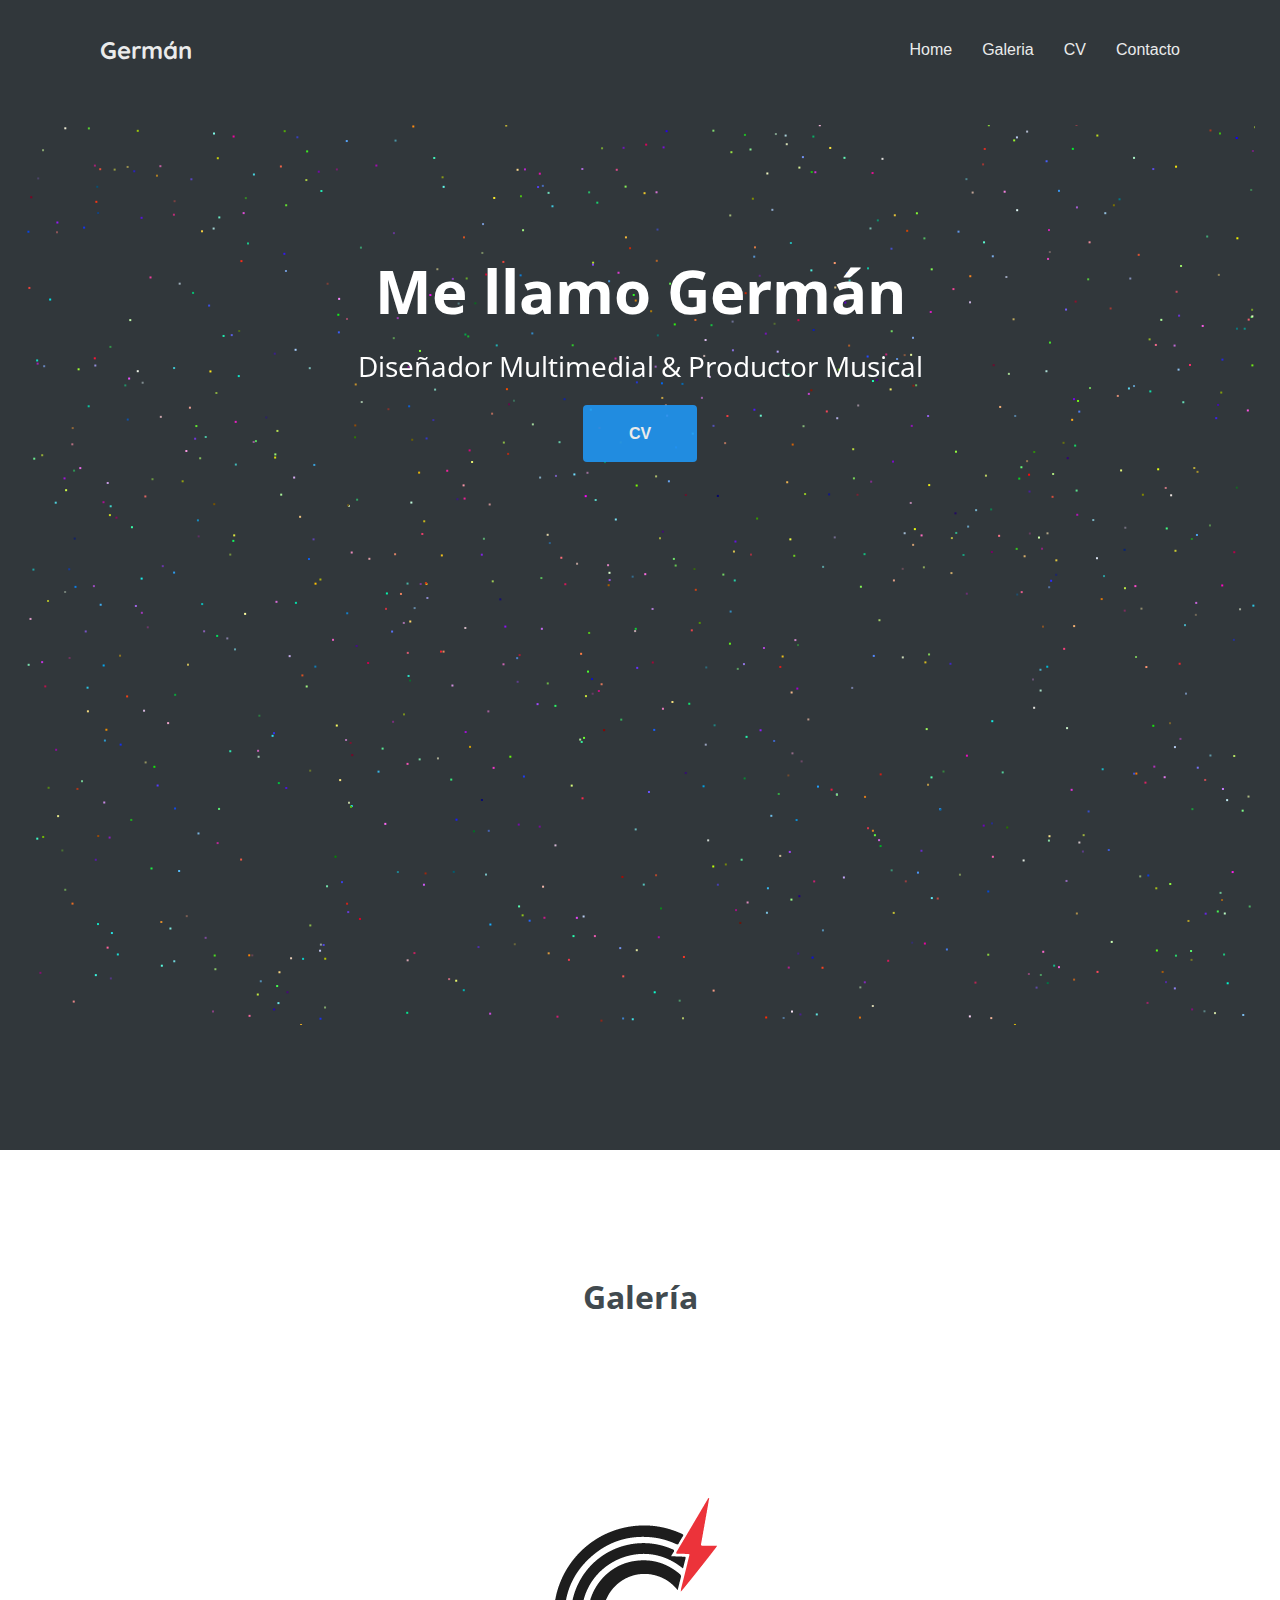
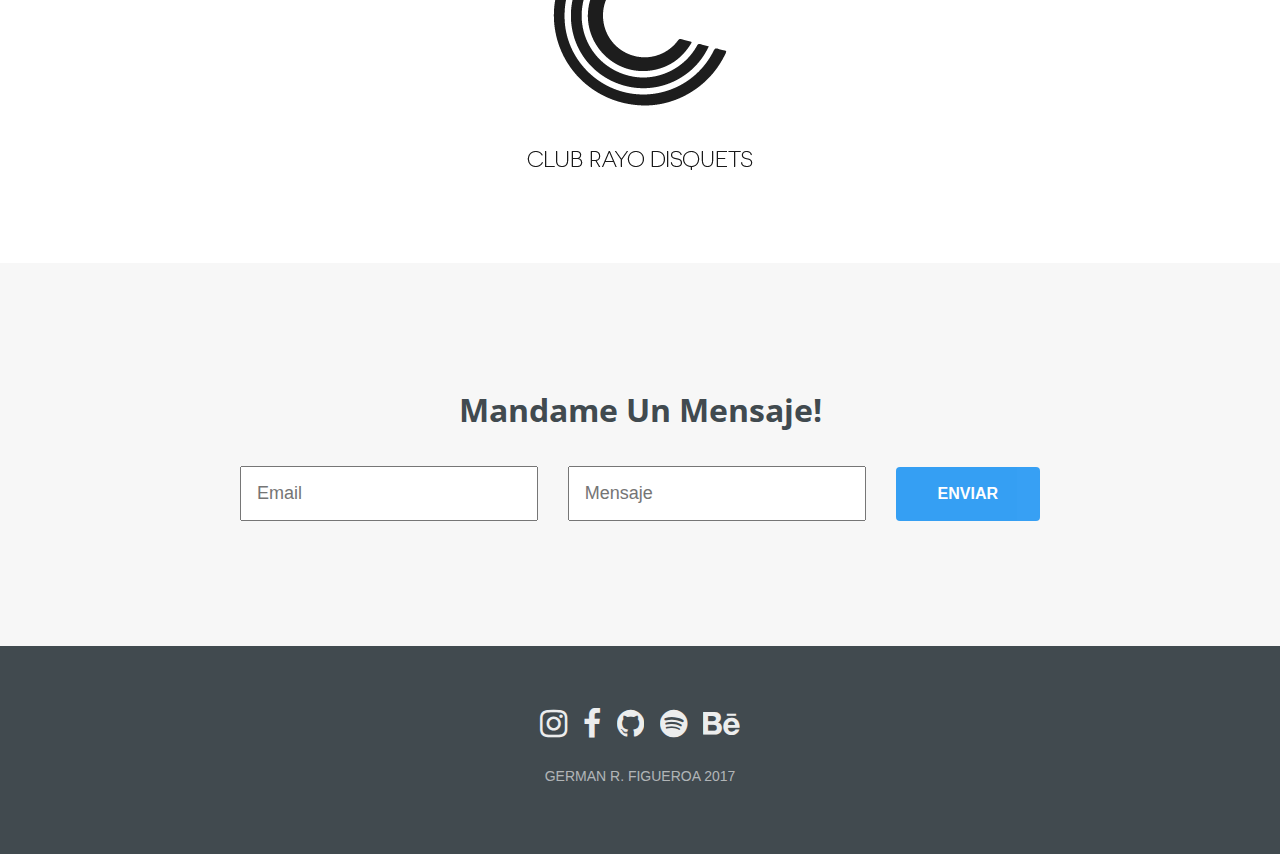
==== index.html @ ab31dfc7 "Todo el proyecto" ====
<!DOCTYPE html>
<html>
<head>
    <meta charset="utf-8">
    <meta http-equiv="X-UA-Compatible" content="IE=edge">
    <meta name="viewport" content="width=device-width, initial-scale=1">
    <title>German Figueroa</title>

	<link href="https://fonts.googleapis.com/css?family=Open+Sans" rel="stylesheet">
	<link href="https://fonts.googleapis.com/css?family=Quicksand" rel="stylesheet">
    <link rel="stylesheet" href="http://maxcdn.bootstrapcdn.com/font-awesome/4.6.0/css/font-awesome.min.css">
    <link rel="stylesheet" href="assets/css/styles.css">

</head>

<body>
	<header>
		<h2><a href="#">Germ&aacute;n</a></h2>
		<nav>
			<ul>
				<li><a href="index.html">Home</a></li>
				<li><a href="galeria.html">Galeria</a></li>
				<li><a href="cv.html">CV</a></li>
				<li><a href="contacto.html">Contacto</a></li>
			</ul>
		</nav>
	</header>

	<section class="hero">
		<canvas id="canvas"></canvas>
		<div class="background-image"></div>
		<div class="canvas-content">
			<h1>Me llamo Germ&aacute;n</h1>
			<h3>Diseñador Multimedial &amp; Productor Musical</h3>
			<a href="" class="btn">CV</a>
		</div>
	</section>

	<section class="our-work">
		<h3 class="title">Galer&iacute;a</h3>
		<p></p>
		<ul class="grid">
			<li class="small"><a href="galeria.html"><img id="backgr" alt="trabajos" src="assets/img/crd2017.png"></a></li>
		</ul>
	</section>
	
	<section class="contact">
		<h3 class="title">Mandame un mensaje!</h3>	
		<form>
			<input type="email" placeholder="Email">
			<input type="mensaje" placeholder="Mensaje">

			<a href="#" class="btn">Enviar</a>
		</form>
	</section>

	<footer>
		<ul>
			<li><a href="https://www.instagram.com/bangalger/"><i class="fa fa-instagram"></i></a></li>
			<li><a href="https://www.facebook.com/geerfigueroa"><i class="fa fa-facebook"></i></a></li>
			<li><a href="https://github.com/bangalger"><i class="fa fa-github"></i></a></li>
			<li><a href="spotify:artist:5LrN694ZLqVkj6VzW6504C"><i class="fa fa-spotify"></i></a></li>
			<li><a href="https://www.behance.net/88gf"><i class="fa fa-behance"></i></a></li>
		</ul>
		<p>German R. Figueroa 2017</p>
	</footer>

<script type="text/javascript" src="assets/js/jquery-3.1.1.min.js"></script>
<script type="text/javascript" src="assets/js/func.js"></script>
</body>

</html>
---- assets/css/styles.css ----
/*-------------
 	General
-------------*/

*{
	margin: 0;
	padding: 0;
	box-sizing: border-box;
}

html{
	font: normal 16px sans-serif;
	color: #555;
}

ul, nav{
	list-style: none;
}

a{
	text-decoration: none;
	color: inherit;
	cursor: pointer;

	opacity: 0.9;
}

a:hover{
	opacity: 1;
}

a.btn{
	color: #fff;
	border-radius: 4px;
	text-transform: uppercase;
	background-color: #2196F3;
	font-weight: 800;
	text-align: center;
}

hr{
	width: 150px;
	height: 2px;
	background-color: #2196F3;
	border: 0;
	margin-bottom: 80px;
}

section{
	display: flex;
	flex-direction: column;
	align-items: center;

	padding: 125px 100px;
}

@media (max-width: 1000px){

	section{
		padding: 100px 50px;
	}

}

@media (max-width: 600px){

	section{
		padding: 80px 30px;
	}

}

section h3.title{
	color: #414a4f;
	text-transform: capitalize; 
	font: bold 32px 'Open Sans', sans-serif;
	margin-bottom: 35px;
	text-align: center;
}

section p{
	max-width: 800px;
	text-align: center;
	margin-bottom: 35px;
	padding: 0 20px;
	line-height: 2;
}

ul.grid{
	width: 100%;
	display: flex;
	flex-wrap: wrap;
	justify-content: center;
}


/*-------------
 	Header
-------------*/

header{
	position: absolute;
	top: 0;
	left: 0;
	z-index: 10;
	width: 100%;
	display: flex;
	justify-content: space-between;
	align-items: center;
	color: #fff;
	padding: 35px 100px 0;
}

header h2{
	font-family: 'Quicksand', sans-serif;
}

header nav{
	display: flex;
}

header nav ul {
	display: flex;
}

header nav li{
	margin: 0 15px;
}

header nav ul li{
	margin: 0 15px;
}


header nav li:first-child{
	margin-left: 0;	
}

header nav li:last-child{
	margin-right: 0;	
}



@media (max-width: 1000px){
	header{
		padding: 20px 50px;
	}
}


@media (max-width: 700px){
	header{
		flex-direction: column;		
	}

	header h2{
		margin-bottom: 15px;
	}
}



/*----------------
 	Hero Section
----------------*/
.image-container{
	background-image: url('../img/coast.jpg');
}

.hero{
	position: relative;
	justify-content: center;
	min-height: 100vh;
	color: #fff;
	text-align: center;
}

canvas{
	display:block;
}

.hero .canvas-content{
	position:absolute;
	top: 250px;
}
.hero .background-image{
	position: absolute;
	top: 0;
	left: 0;
	width: 100%;
	height: 100%;
	background-size: cover;
	background-color: #000;
	z-index: -1;
}

.hero .background-image:after{
	content: '';
	position: absolute;
	top: 0;
	left: 0;
	width: 100%;
	height: 100%;
	background-color: #414a4f;
	opacity: 0.75;
}

.hero h1{
	font: bold 60px 'Open Sans', sans-serif;
	margin-bottom: 15px;
}

.hero h3{
	font: normal 28px 'Open Sans', sans-serif;
	margin-bottom: 40px;
}

.hero a.btn{
	padding: 20px 46px;
}

@media (max-width: 800px){

	.hero{
		min-height: 600px;
	}

	.hero h1{
		font-size: 48px;
	}

	.hero h3{
		font-size: 24px;
	}

	.hero a.btn{
		padding: 15px 40px;
	}

}


/*--------------------
 	Our Work Section
---------------------*/

.оur-work{
	background-color: #fff;
}

.our-work .grid li{
	padding: 20px;
	height: 350px;
	border-radius: 3px;

	background-clip: content-box;
	background-size: cover;
	background-position: center;
}

.our-work .grid li.small{
	flex-basis: 40%;
}

.our-work .grid li.large{
	flex-basis: 60%;
}


@media (max-width: 1000px){

	.our-work .grid li.small,
	.our-work .grid li.large{
		flex-basis: 100%;
	}

}



/*----------------------
 	Features Section
----------------------*/

.features{
	background-color: #f7f7f7;
}

.features .grid li{
	padding: 0 30px;
	flex-basis: 33%;
	text-align: center;
}

.features .grid li i{
    font-size: 50px;
    color: #2196F3;
    margin-bottom: 25px;
}

.features .grid li h4{
	color: #555;
    font-size: 20px;
    margin-bottom: 25px;
}

.features .grid li p{
    margin: 0;
}

@media (max-width: 1000px){

	.features .grid li{
		flex-basis: 70%;
		margin-bottom: 65px;
	}

	.features .grid li:last-child{
		margin-bottom: 0;
	}

}


@media (max-width: 600px){

	.features .grid li{
		flex-basis: 100%;
	}

}



/*--------------------
 	Reviews Section
--------------------*/

.reviews{
	background-color: #fff;
}

.reviews .quote{
	text-align: center;
	width: 80%;
    font-size: 22px;
    font-weight: 300;
    line-height: 1.5;
    margin-bottom: 20px;
    padding: 0;
}

.reviews .author{
    font-size: 18px;
    margin-bottom: 50px;
}

.reviews .author:last-child{
    margin-bottom: 0;
}

@media (max-width: 1000px){

	.reviews .quote{
		font-size: 20px;
	}

	.reviews .author{
	    font-size: 16px;
	}

}



/*---------------------
 	Contact Section
---------------------*/

.contact{
	background-color: #f7f7f7;
}

.contact form{
	display: flex;
	align-items: center;
	justify-content: center;
	flex-wrap: wrap;

	max-width: 800px;
	width: 80%;
}

.contact form input{
	padding: 15px;
	flex: 1;
	margin-right: 30px;
	font-size: 18px;
	color: #555;
}

.contact form .btn{
	padding: 18px 42px;
}


@media (max-width: 800px){

	.contact form input{
		flex-basis: 100%;
		margin: 0 0 20px 0;
	}

}




/*-------------
 	Footer
-------------*/

footer{
	display: flex;
	flex-direction: column;
	align-items: center;
	text-align: center;
	color: #fff;
	background-color: #414a4f;
	padding: 60px 0;
}

footer ul{
	display: flex;
	margin-bottom: 25px;
	font-size: 32px;
}

footer ul li{
	margin: 0 8px;	
}

footer ul li:first-child{
	margin-left: 0;	
}

footer ul li:last-child{
	margin-right: 0;	
}

footer p{
	text-transform: uppercase;
	font-size: 14px;
	color: rgba(255,255,255,0.6);
	margin-bottom: 10px;
}

footer p a{
	color: #fff;
}

@media (max-width: 700px){

	footer{
		padding: 80px 15px;
	}

}


/* -- Demo ads -- */

@media (max-width: 1200px) {
	#bsaHolder{ display:none;}
}
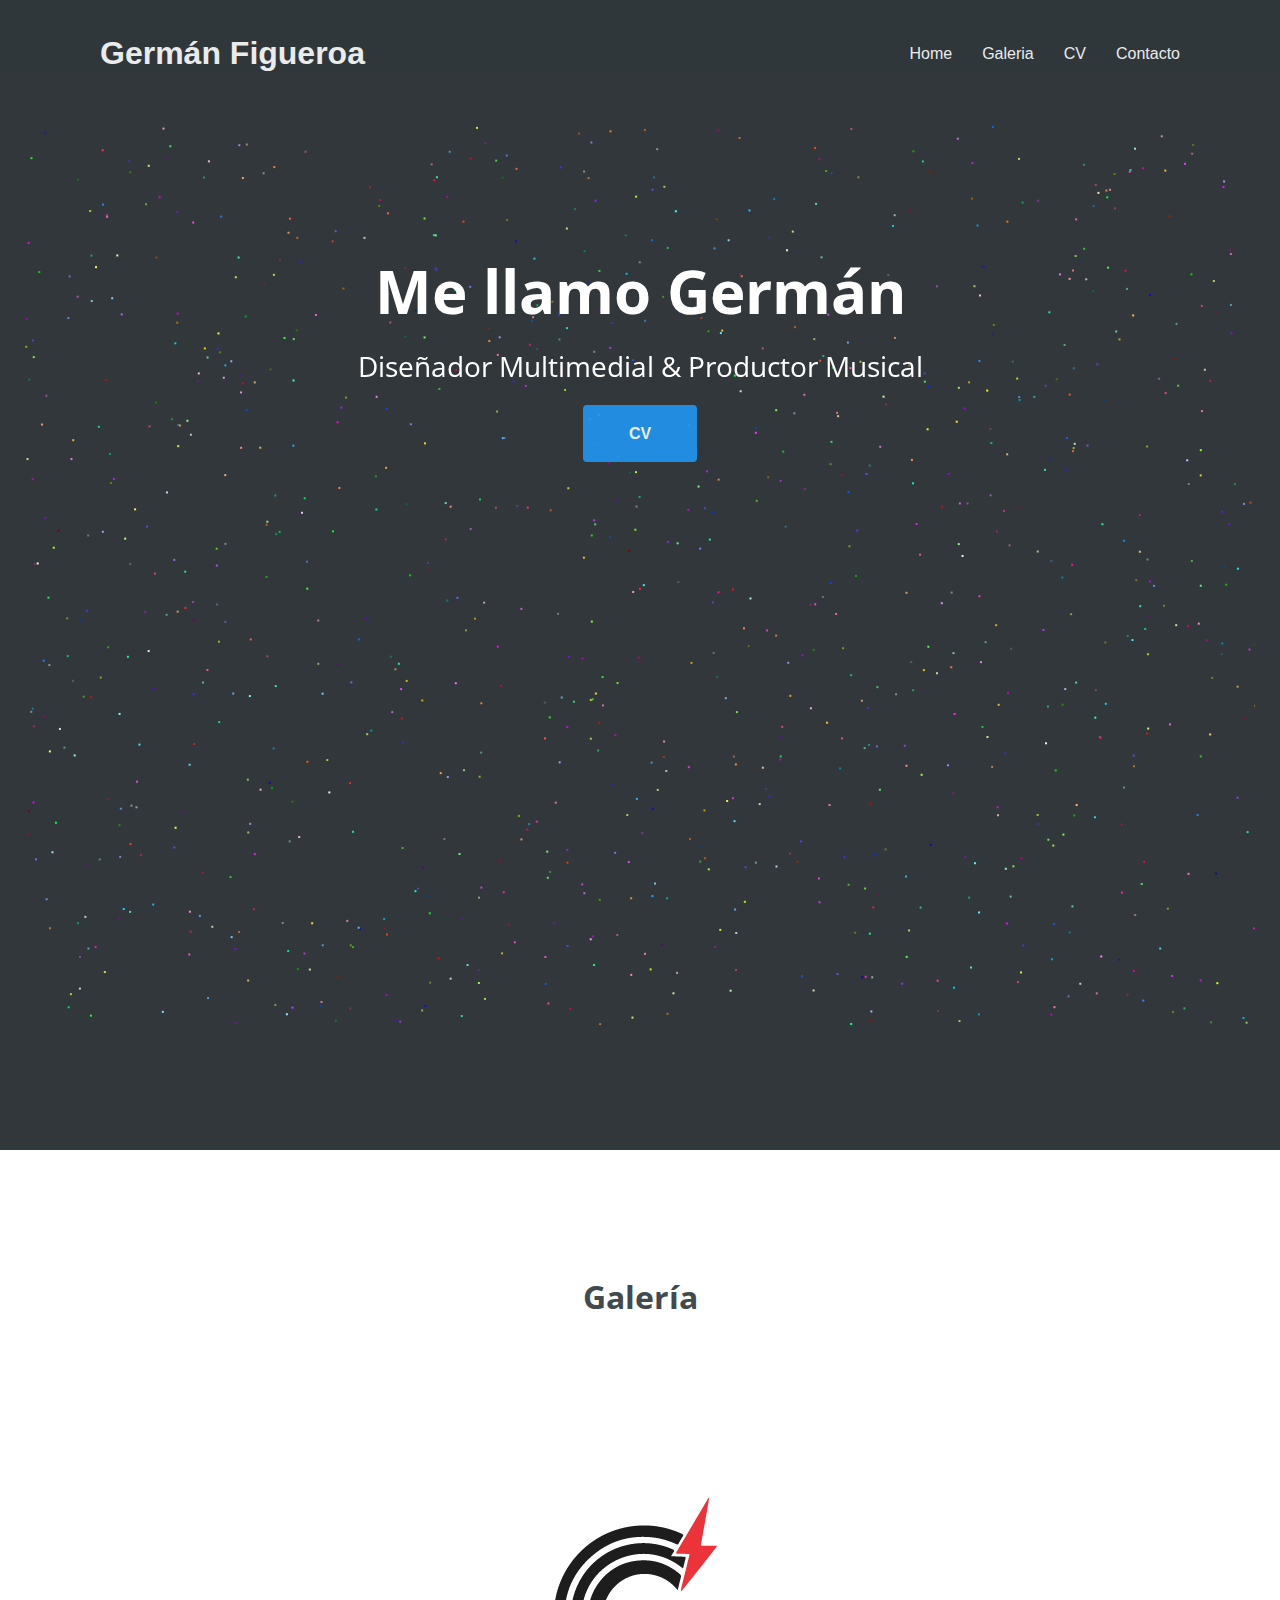
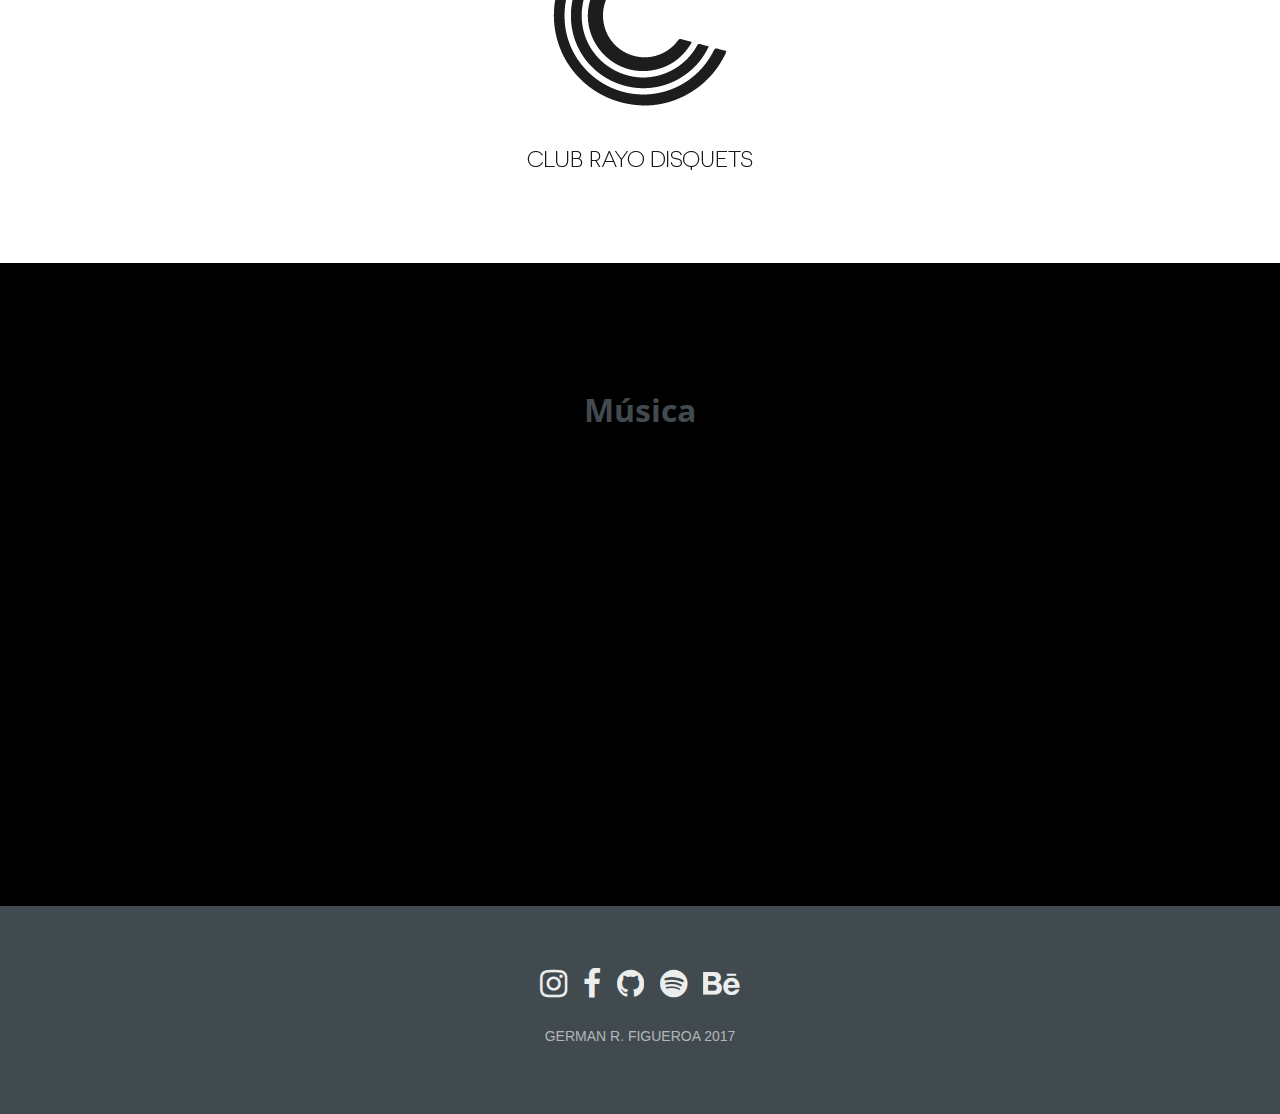
==== commit dd83b9f5: "comit" ====
--- a/index.html
+++ b/index.html
@@ -15,7 +15,7 @@
 
 <body>
 	<header>
-		<h2><a href="#">Germ&aacute;n</a></h2>
+		<h1><a href="index.html">Germ&aacute;n Figueroa</a></h1>
 		<nav>
 			<ul>
 				<li><a href="index.html">Home</a></li>
@@ -44,14 +44,9 @@
 		</ul>
 	</section>
 	
-	<section class="contact">
-		<h3 class="title">Mandame un mensaje!</h3>	
-		<form>
-			<input type="email" placeholder="Email">
-			<input type="mensaje" placeholder="Mensaje">
-
-			<a href="#" class="btn">Enviar</a>
-		</form>
+	<section style="background-color:black">
+		<h3 class="title">Música</h3>
+		<iframe width="560" height="315" src="https://www.youtube.com/embed/-3hhRb0fc_4" frameborder="0" allowfullscreen></iframe>
 	</section>
 
 	<footer>
--- a/assets/css/styles.css
+++ b/assets/css/styles.css
@@ -109,6 +109,7 @@
 	align-items: center;
 	color: #fff;
 	padding: 35px 100px 0;
+	background-color: #30373b;
 }
 
 header h2{
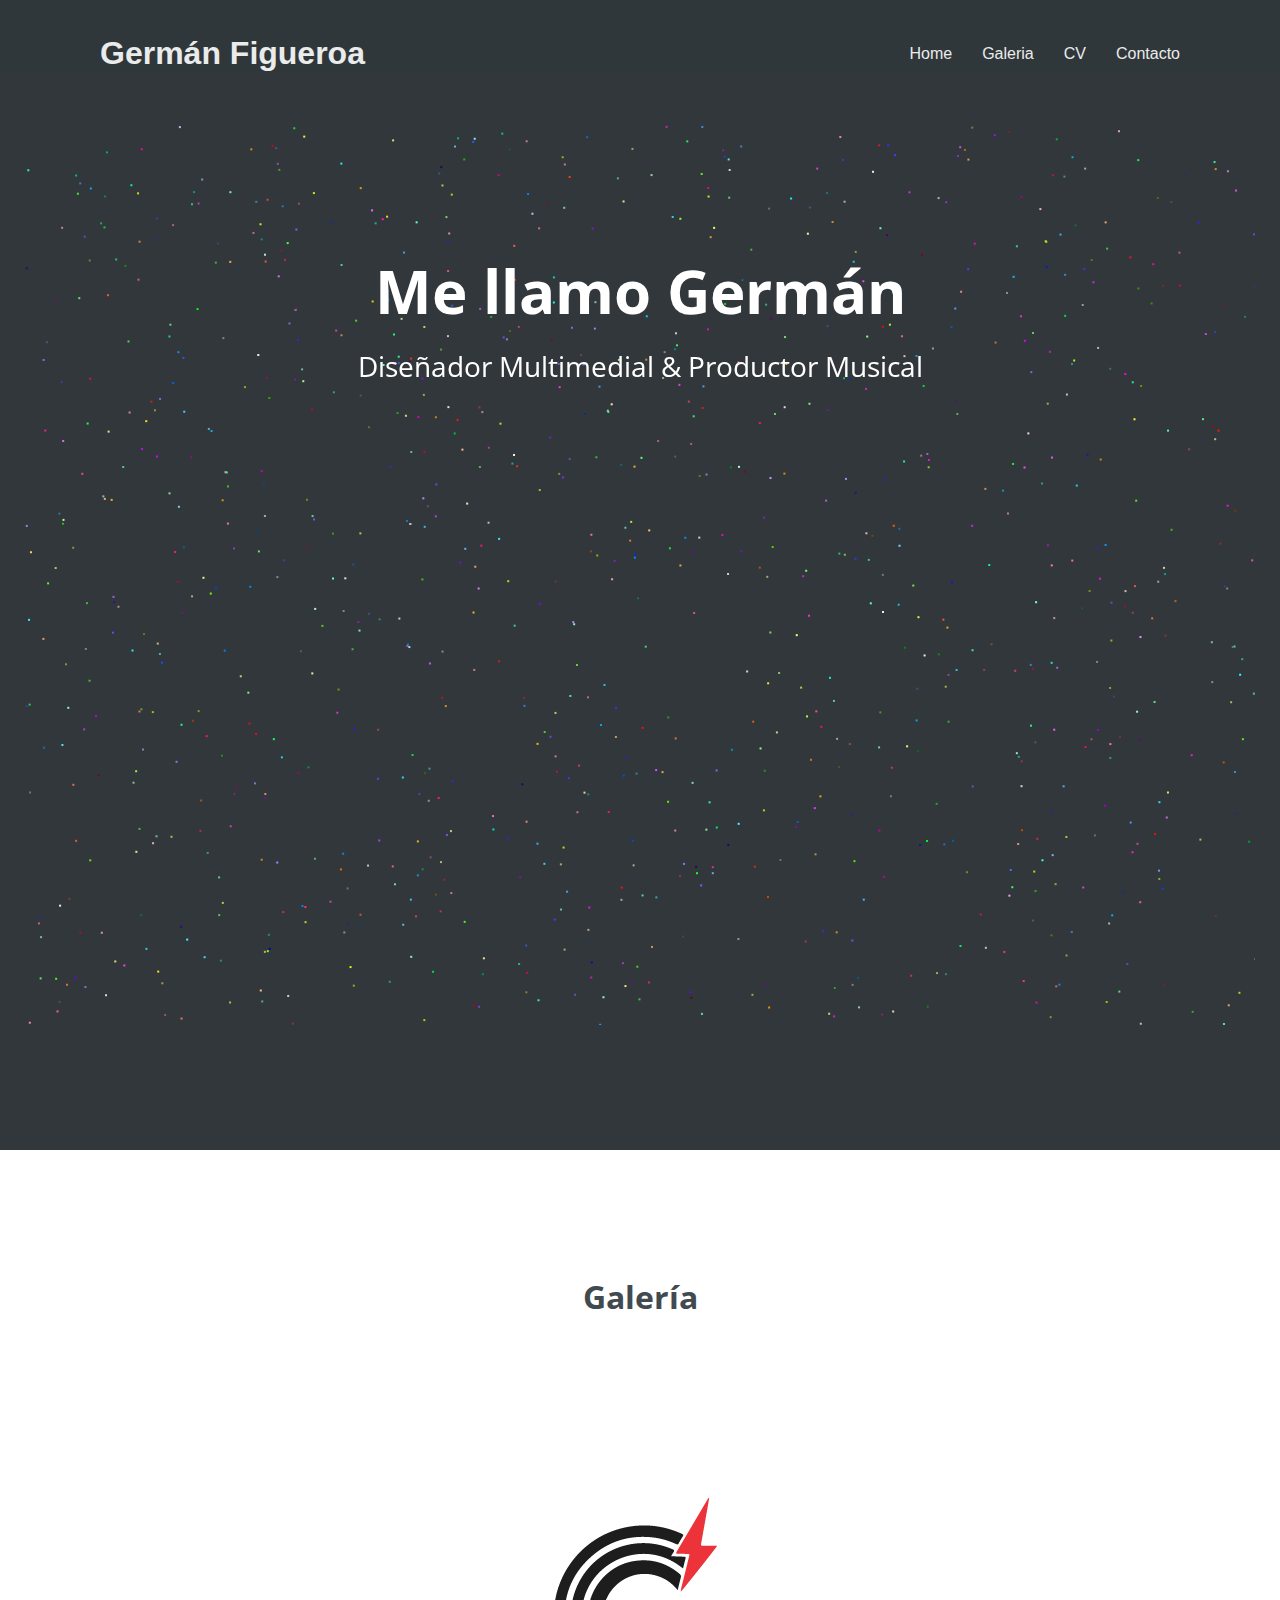
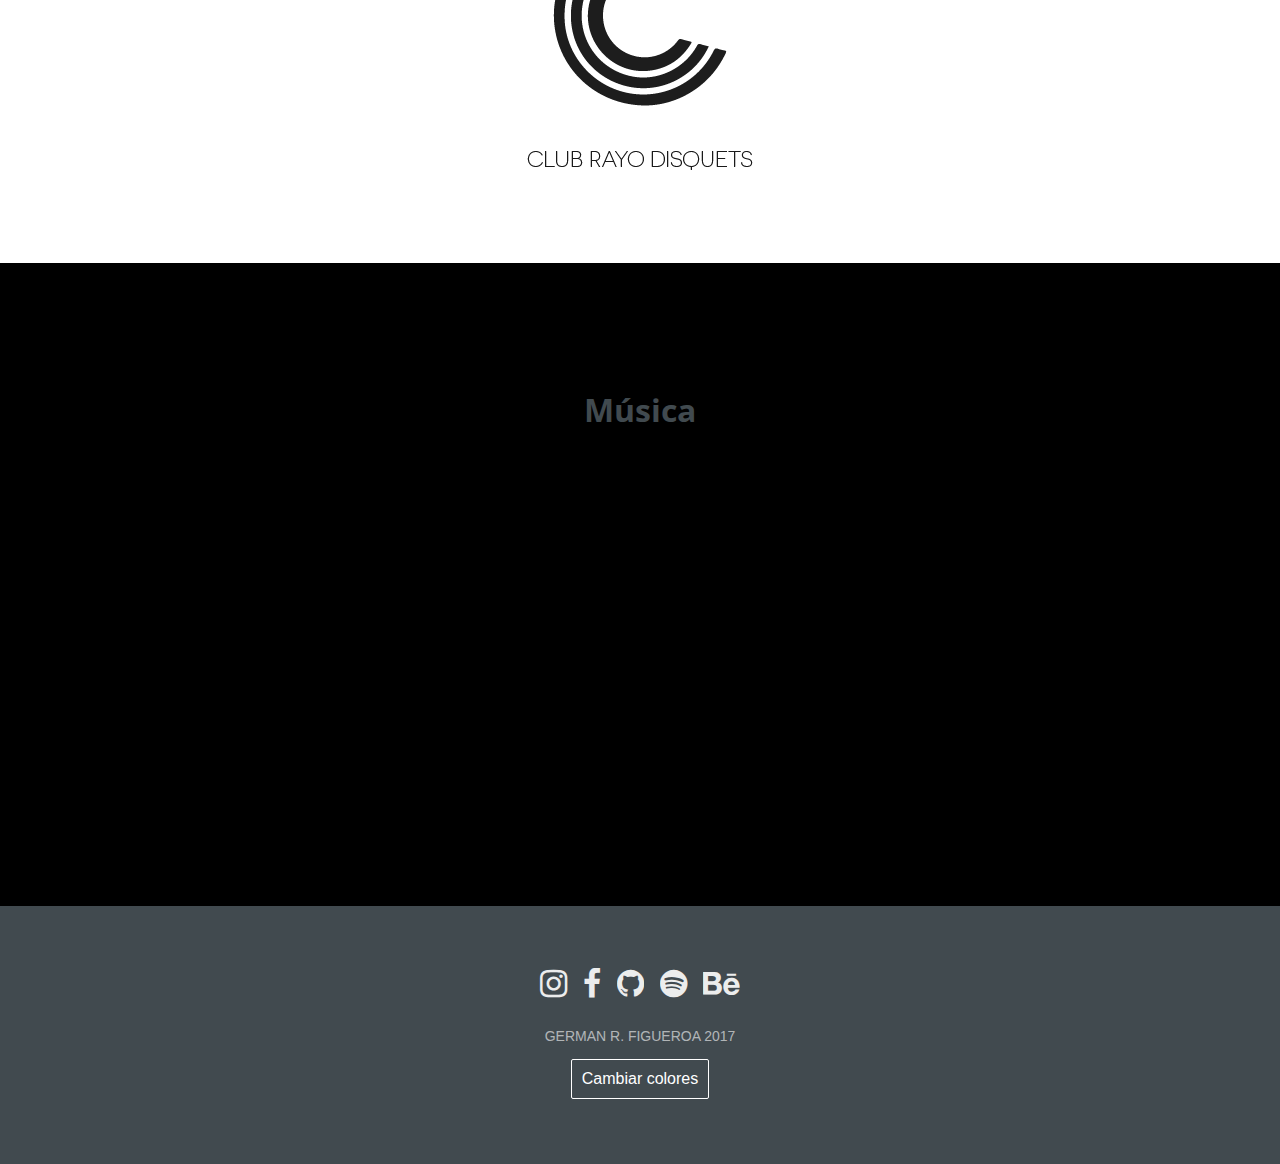
==== commit 24908135: "Agregados y cambios" ====
--- a/index.html
+++ b/index.html
@@ -32,7 +32,7 @@
 		<div class="canvas-content">
 			<h1>Me llamo Germ&aacute;n</h1>
 			<h3>Diseñador Multimedial &amp; Productor Musical</h3>
-			<a href="" class="btn">CV</a>
+			
 		</div>
 	</section>
 
@@ -58,6 +58,7 @@
 			<li><a href="https://www.behance.net/88gf"><i class="fa fa-behance"></i></a></li>
 		</ul>
 		<p>German R. Figueroa 2017</p>
+		<button id="change">Cambiar colores</button>
 	</footer>
 
 <script type="text/javascript" src="assets/js/jquery-3.1.1.min.js"></script>
--- a/assets/css/styles.css
+++ b/assets/css/styles.css
@@ -474,4 +474,31 @@
 
 @media (max-width: 1200px) {
 	#bsaHolder{ display:none;}
+}
+
+button{
+	padding: 10px;
+	background: none;
+    border: 0;
+    color: inherit;
+    font: inherit;
+    line-height: normal;
+    overflow: visible;
+    border: 1px solid white;
+   	margin: 5px;
+   	cursor:pointer;
+   	border-radius: 2px
+}
+
+#btns{
+	display: inline;
+}
+
+
+.white{
+	color: white;
+}
+
+.blue{
+	background-color:blue;
 }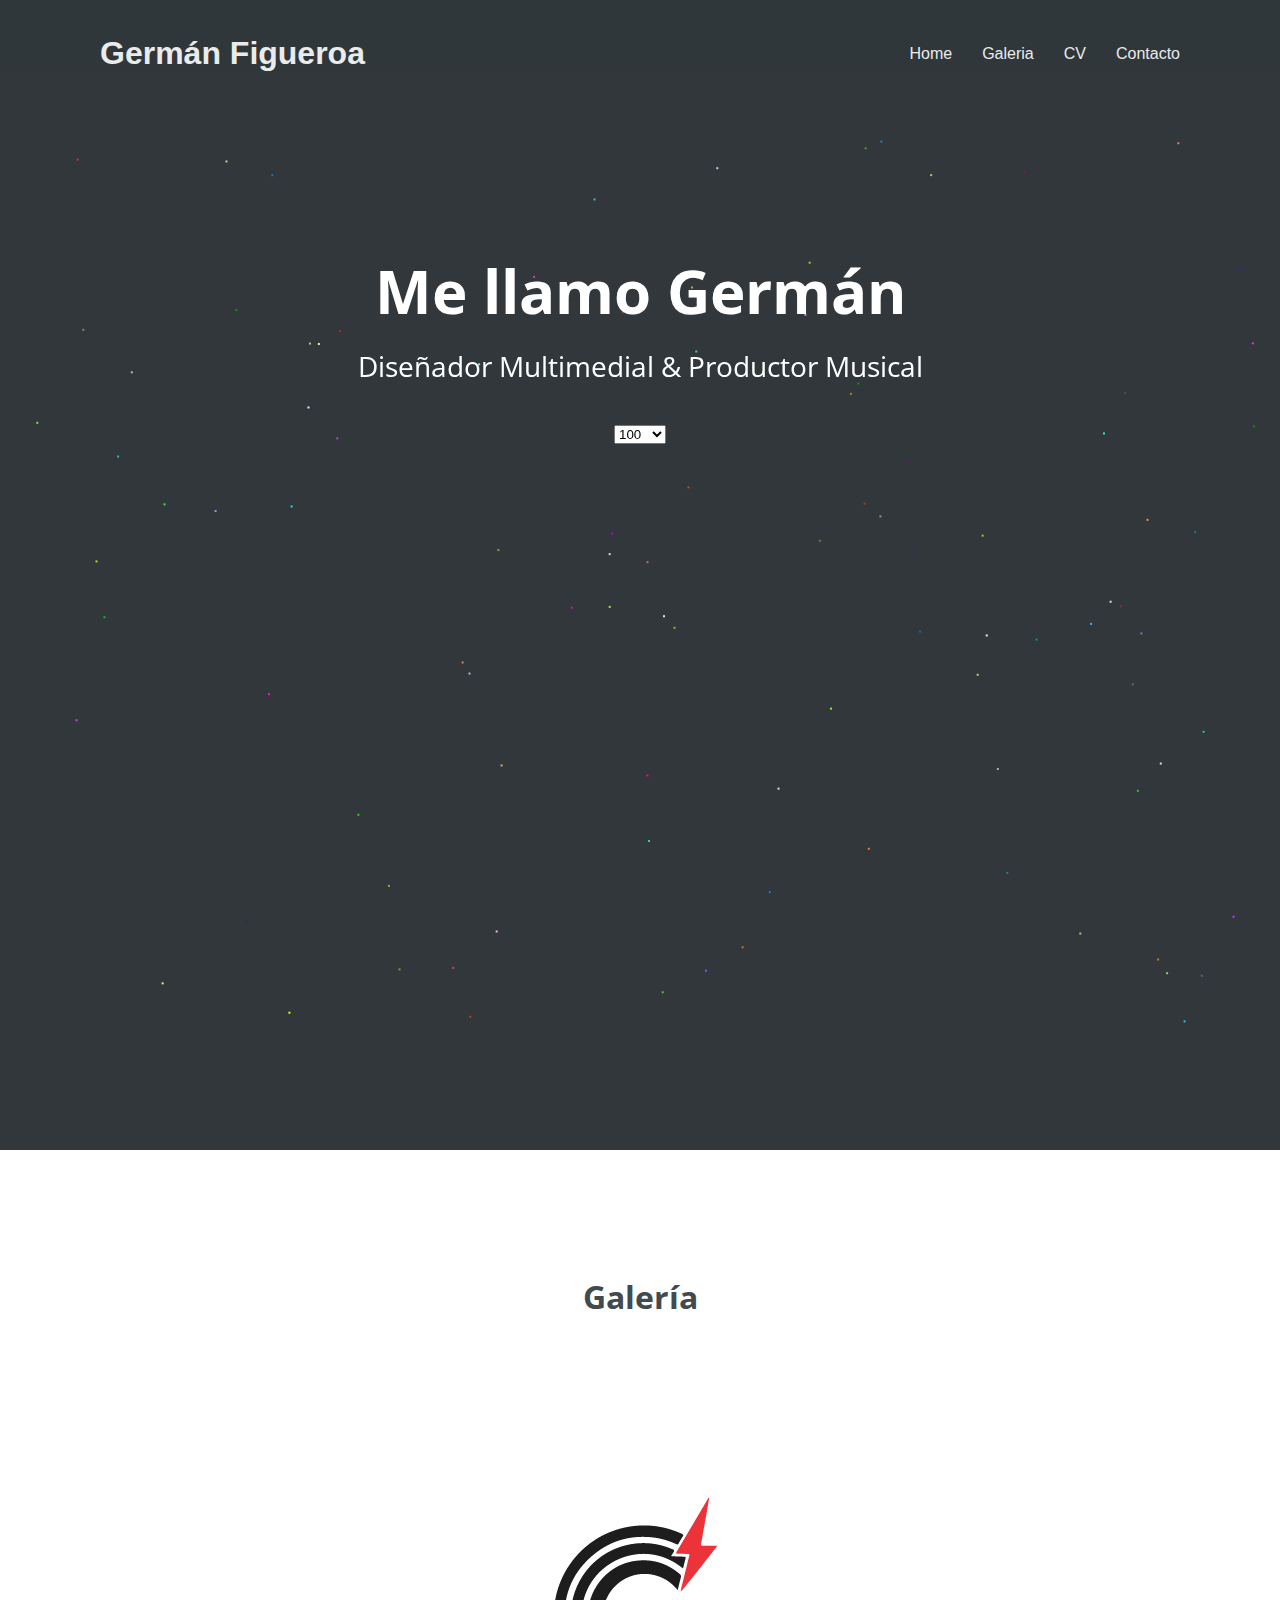
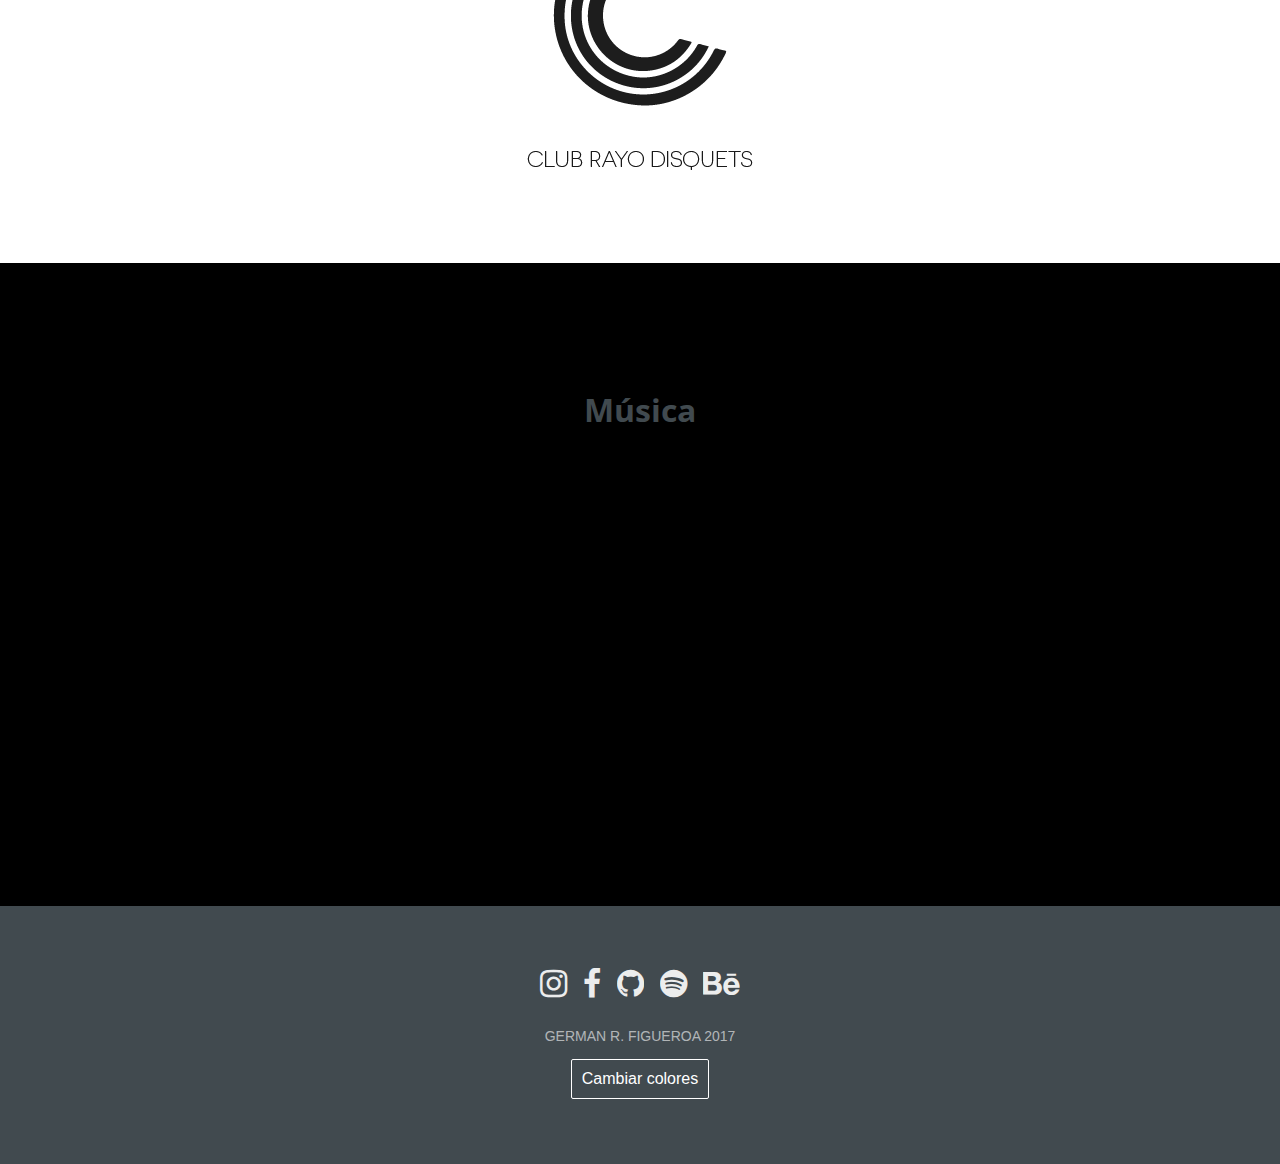
==== commit 58f04124: "changes" ====
--- a/index.html
+++ b/index.html
@@ -32,7 +32,14 @@
 		<div class="canvas-content">
 			<h1>Me llamo Germ&aacute;n</h1>
 			<h3>Diseñador Multimedial &amp; Productor Musical</h3>
-			
+			<select id="val-partc">
+			    <option value="1">100</option>
+			    <option value="2">500</option>
+			    <option value="3">900</option>
+			    <option value="4">1000</option>
+			    <option value="5">1500</option>
+			</select>
+			<div style="display:none" id="pimbox"></div>
 		</div>
 	</section>
 
--- a/assets/css/styles.css
+++ b/assets/css/styles.css
@@ -246,7 +246,7 @@
  	Our Work Section
 ---------------------*/
 
-.оur-work{
+.our-work {
 	background-color: #fff;
 }
 
@@ -388,7 +388,6 @@
 	align-items: center;
 	justify-content: center;
 	flex-wrap: wrap;
-
 	max-width: 800px;
 	width: 80%;
 }
@@ -400,6 +399,14 @@
 	font-size: 18px;
 	color: #555;
 }
+/**/
+.contact form textarea{
+	padding: 15px;
+	flex: 1;
+	margin-right: 30px;
+	font-size: 18px;
+	color: #555;
+}
 
 .contact form .btn{
 	padding: 18px 42px;
@@ -414,9 +421,6 @@
 	}
 
 }
-
-
-
 
 /*-------------
  	Footer
@@ -490,15 +494,10 @@
    	border-radius: 2px
 }
 
-#btns{
-	display: inline;
-}
-
-
-.white{
-	color: white;
-}
-
 .blue{
 	background-color:blue;
+}
+
+.formu{
+	max-width: 18% !important;
 }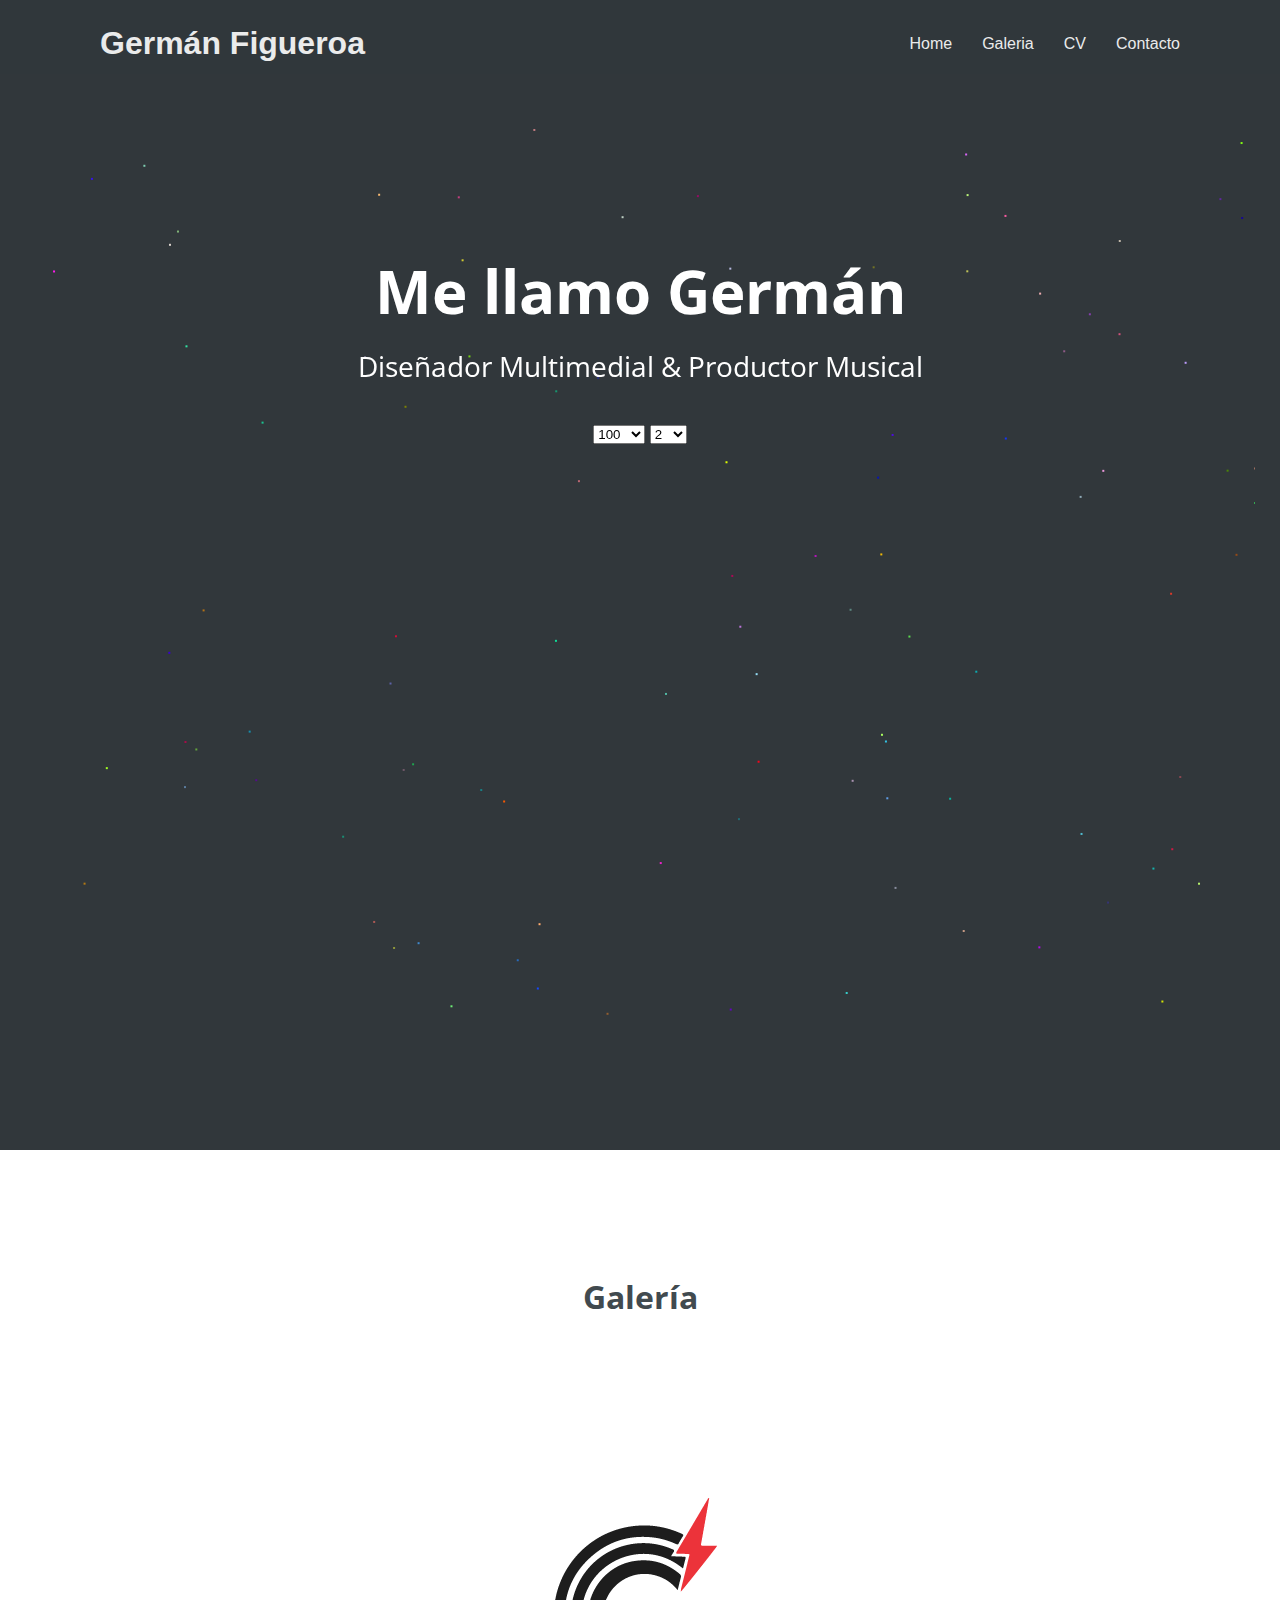
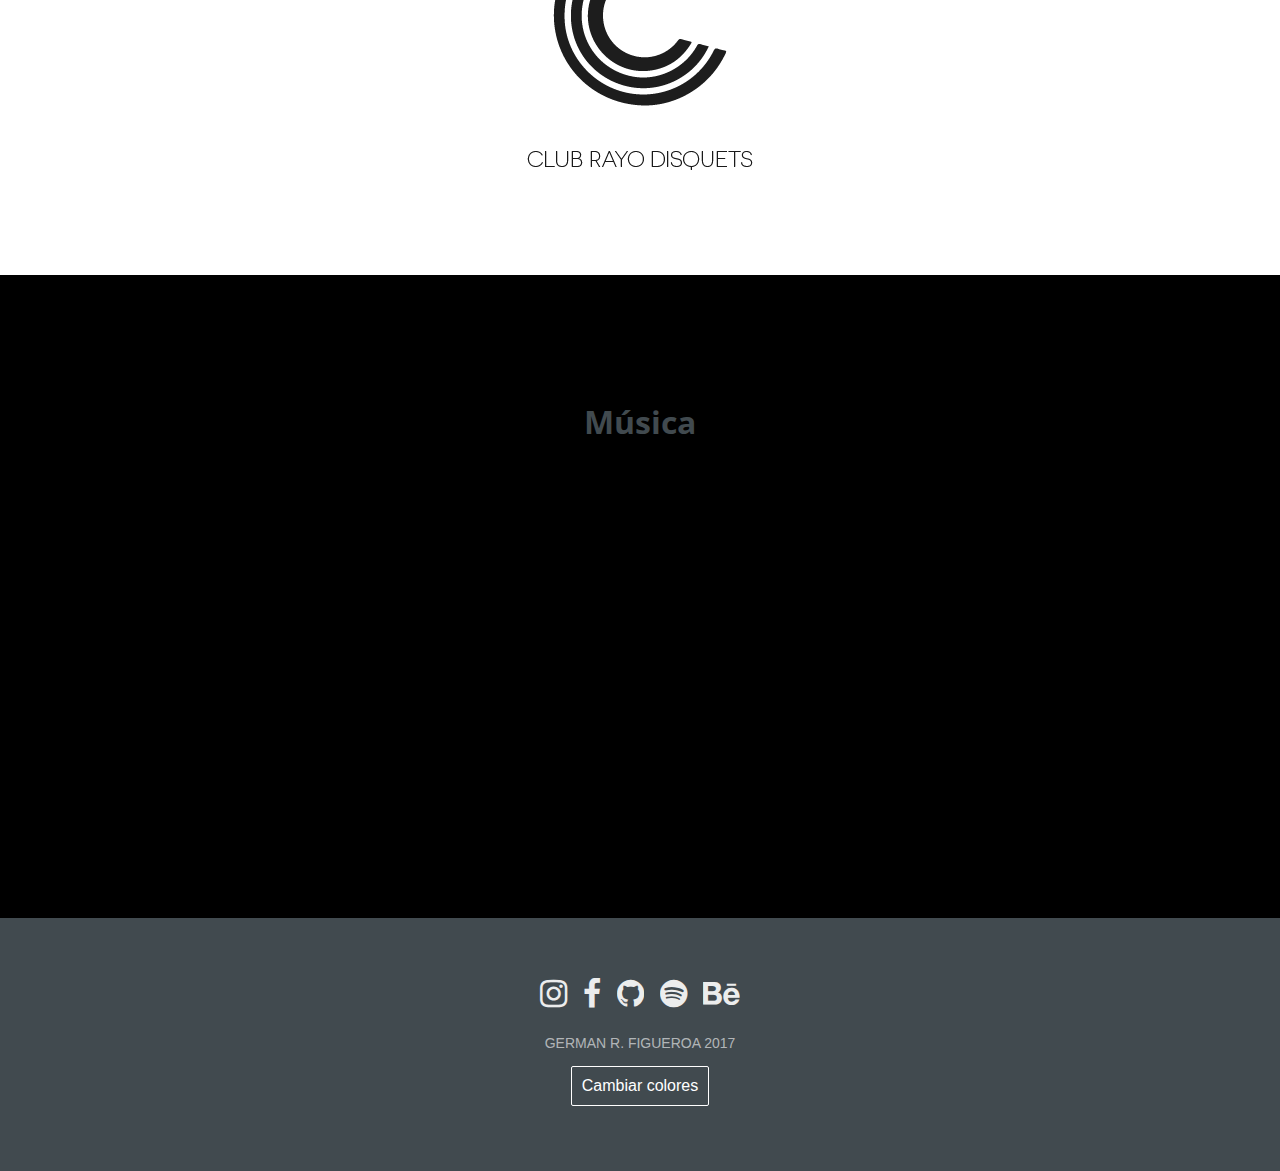
==== commit 85056a4c: "Juntada con B y J" ====
--- a/index.html
+++ b/index.html
@@ -39,7 +39,13 @@
 			    <option value="4">1000</option>
 			    <option value="5">1500</option>
 			</select>
-			<div style="display:none" id="pimbox"></div>
+			<select id="size-partc">
+			    <option value="1">2</option>
+			    <option value="2">4</option>
+			    <option value="3">6</option>
+			    <option value="4">8</option>
+			    <option value="5">10</option>
+			</select>
 		</div>
 	</section>
 
@@ -51,7 +57,7 @@
 		</ul>
 	</section>
 	
-	<section style="background-color:black">
+	<section class="seccion-video">
 		<h3 class="title">Música</h3>
 		<iframe width="560" height="315" src="https://www.youtube.com/embed/-3hhRb0fc_4" frameborder="0" allowfullscreen></iframe>
 	</section>
--- a/assets/css/styles.css
+++ b/assets/css/styles.css
@@ -108,7 +108,7 @@
 	justify-content: space-between;
 	align-items: center;
 	color: #fff;
-	padding: 35px 100px 0;
+	padding: 25px 100px 12px;
 	background-color: #30373b;
 }
 
@@ -335,14 +335,14 @@
 
 
 /*--------------------
- 	Reviews Section
+ 	bars Section
 --------------------*/
 
-.reviews{
+.bars{
 	background-color: #fff;
 }
 
-.reviews .quote{
+.bars .quote{
 	text-align: center;
 	width: 80%;
     font-size: 22px;
@@ -352,22 +352,73 @@
     padding: 0;
 }
 
-.reviews .author{
+.bars .author{
     font-size: 18px;
     margin-bottom: 50px;
 }
 
-.reviews .author:last-child{
+/**/
+.bars .skills {
+    margin-top: 36px;
+    list-style: none;
+}
+
+.bars li {
+    position: relative;
+    margin-bottom: 60px;
+    background: #ccc;
+    height: 42px;
+    border-radius: 3px;
+}
+
+li {
+    line-height: 18px;
+    margin-bottom: 12px;
+}
+
+.photoshop {
+    width: 60%;
+    -moz-animation: photoshop 2s ease;
+    -webkit-animation: photoshop 2s ease;
+}
+
+.bar-expand {
+    position: absolute;
+    left: 0;
+    top: 0;
+    margin: 0;
+    padding-right: 24px;
+    background: #313131;
+    display: inline-block;
+    height: 42px;
+    line-height: 42px;
+    border-radius: 3px 0 0 3px;
+}
+
+.bars li em {
+    font: 15px 'opensans-bold', sans-serif;
+    color: #313131;
+    text-transform: uppercase;
+    letter-spacing: 2px;
+    font-weight: normal;
+    position: relative;
+    top: -36px;
+}
+
+/**/
+
+
+.bars .author:last-child{
     margin-bottom: 0;
 }
 
 @media (max-width: 1000px){
 
-	.reviews .quote{
+	.bars .quote{
 		font-size: 20px;
 	}
 
-	.reviews .author{
+	.bars .author{
 	    font-size: 16px;
 	}
 
@@ -390,25 +441,29 @@
 	flex-wrap: wrap;
 	max-width: 800px;
 	width: 80%;
+	flex-direction: column;
 }
 
 .contact form input{
 	padding: 15px;
 	flex: 1;
-	margin-right: 30px;
+	margin-bottom: 16px;
 	font-size: 18px;
 	color: #555;
+	width: 80%;
+
 }
 /**/
 .contact form textarea{
 	padding: 15px;
 	flex: 1;
-	margin-right: 30px;
+	width: 80%;
 	font-size: 18px;
 	color: #555;
 }
 
 .contact form .btn{
+	margin-top: 20px;
 	padding: 18px 42px;
 }
 
@@ -498,6 +553,36 @@
 	background-color:blue;
 }
 
-.formu{
-	max-width: 18% !important;
+
+.seccion-video{
+	background-color: black;
+}
+
+.mis-trabajos li article img{
+	max-width: 70%;
+}
+
+.descargar-cv{
+	padding: 15px;
+}
+
+#map{
+	width:400px;
+	height:400px;
+	background:yellow;
+}
+
+.mod{
+	display: none;
+}
+
+.active{
+	display: block;
+}
+/*cambiar para cv*/
+ul.grid {
+	width: 100%;
+	display: flex;
+	flex-wrap: wrap;
+	justify-content: center;
 }